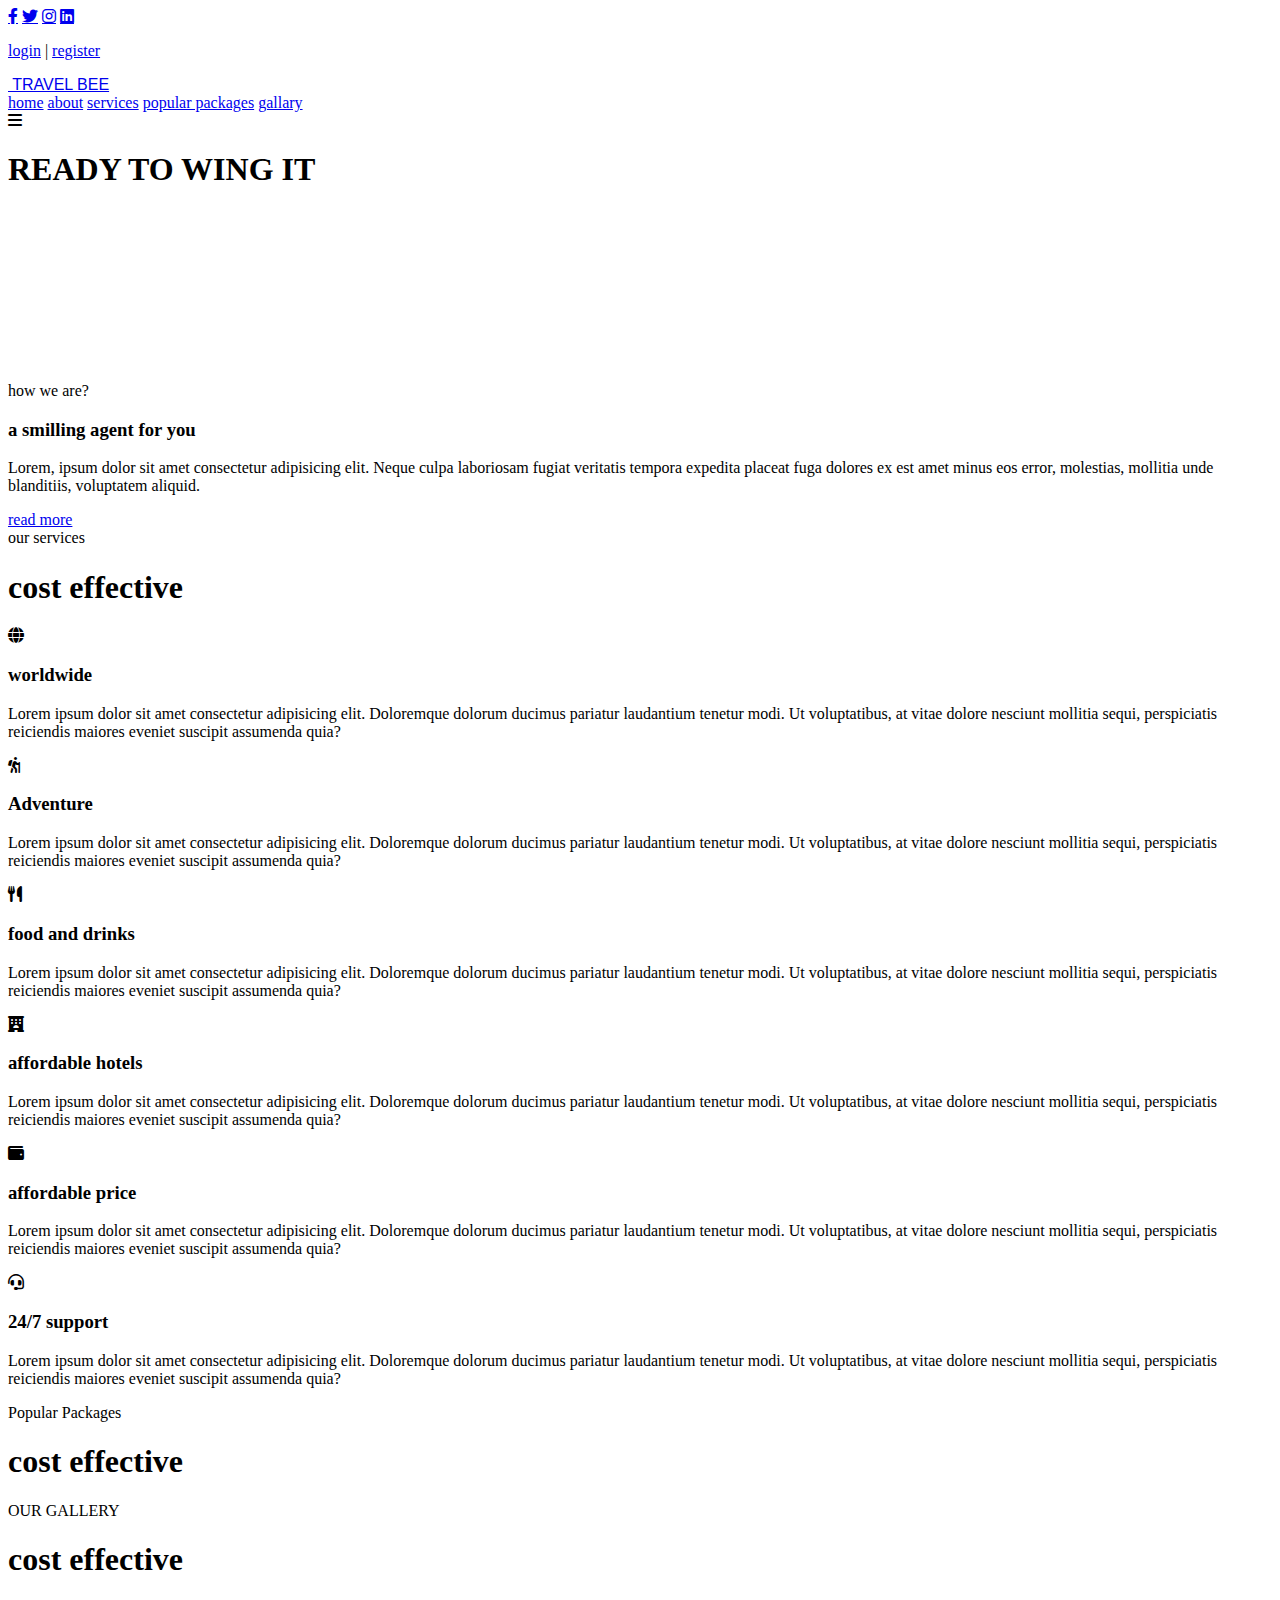
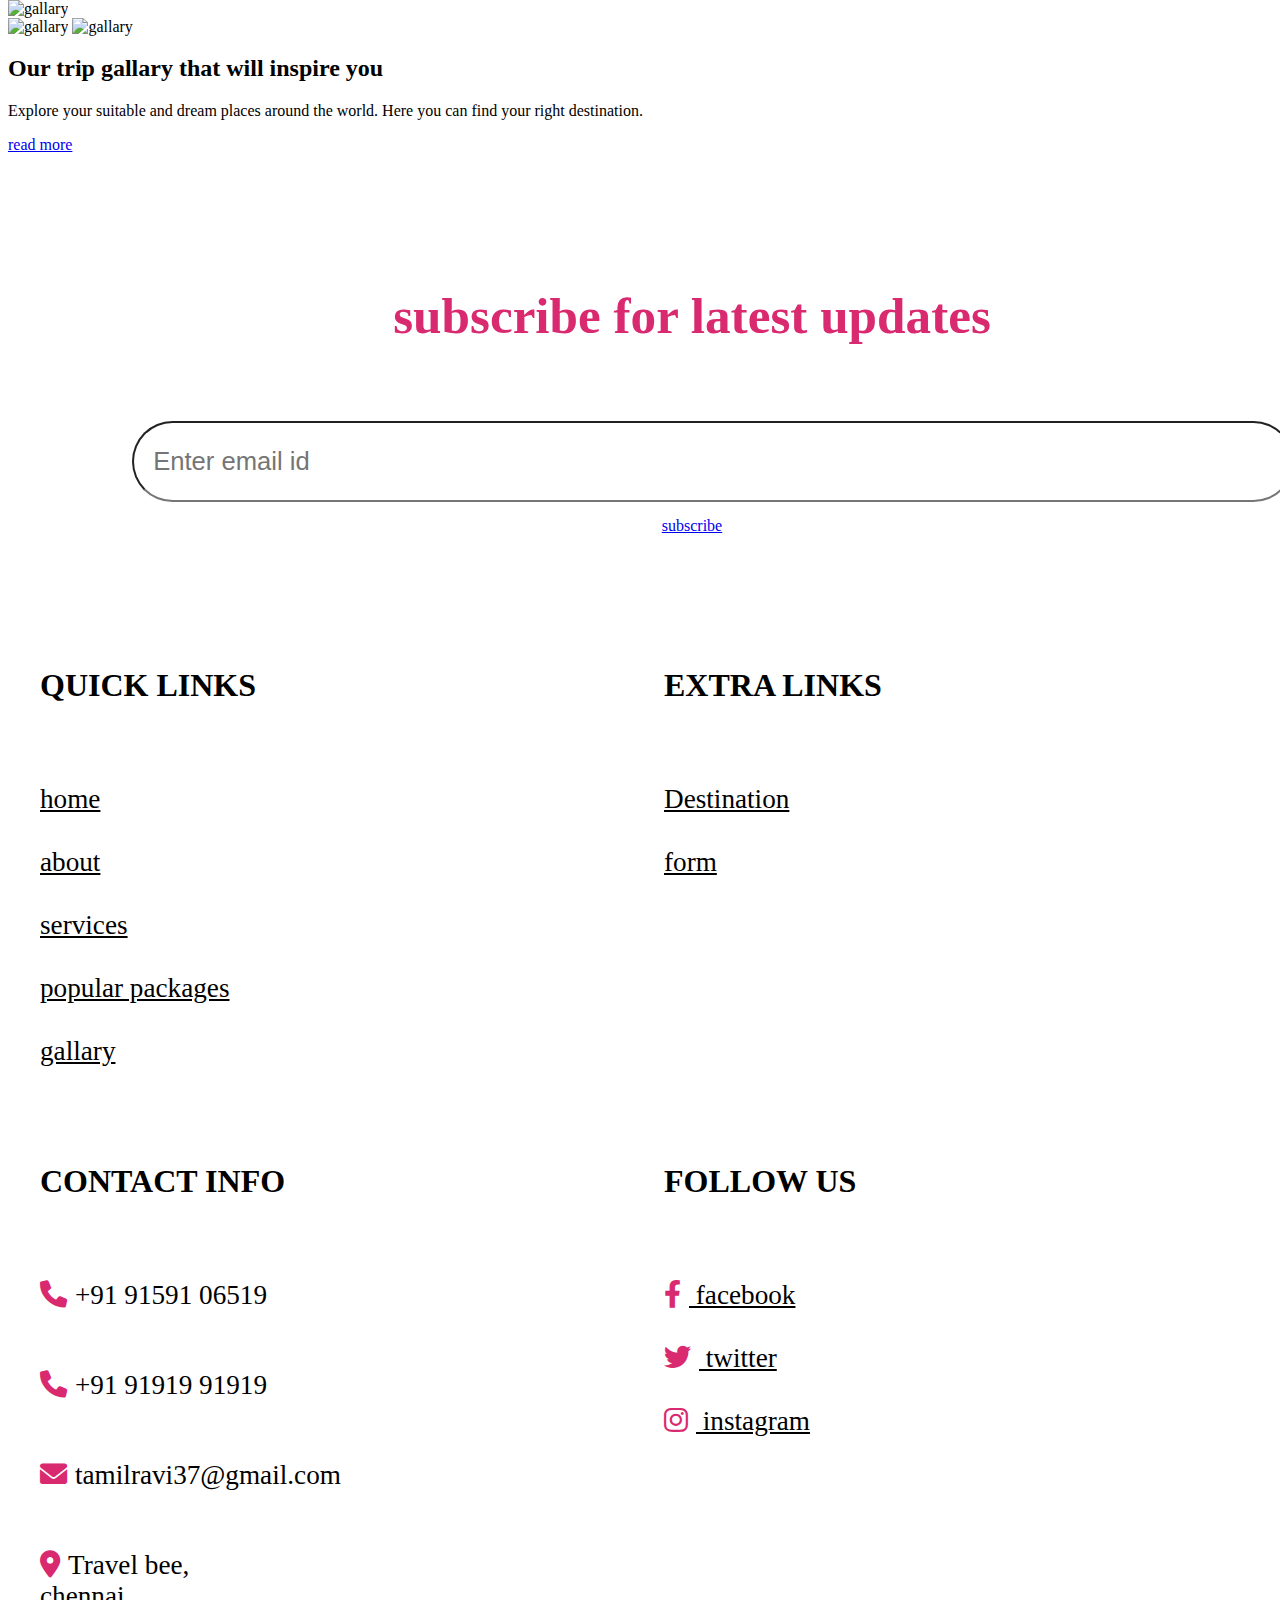
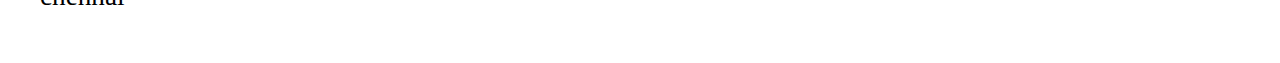
==== index.html @ f093dcd7 "Add files via upload" ====
<!DOCTYPE html>
<html lang="en">
<head>
    <meta charset="UTF-8">
    <meta http-equiv="X-UA-Compatible" content="IE=edge">
    <meta name="viewport" content="width=device-width, initial-scale=1.0">
    <title>Document</title>
    <link rel="stylesheet" href="./css folder/style.css">
    <link rel="stylesheet" href="./css folder/style1.css">
    <link rel="stylesheet" href="./newsletter.css">
    <link rel="stylesheet" href="https://cdnjs.cloudflare.com/ajax/libs/font-awesome/6.0.0/css/all.min.css">
    <link rel="stylesheet" href="https://cdn.jsdelivr.net/npm/swiper@10/swiper-bundle.min.css"/>
</head>
</head>
<body>

<header class="header">

    <div class="header-1">
       <div class="flex">
          <div class="share">
             <a href="#" class="fab fa-facebook-f"></a>
             <a href="#" class="fab fa-twitter"></a>
             <a href="#" class="fab fa-instagram"></a>
             <a href="#" class="fab fa-linkedin"></a>
          </div>
          <p><a href="login.php">login</a> | <a href="register.php">register</a> </p>
       </div>
    </div>

     <div class="header-2">
        <div class="flex">
           <a href="home.php" class="logo" style=" font-family: 'Kaushan Script', 'Tofu', sans-serif;"><i class="fa-solid fa-book-journal-whlls"></i></i> TRAVEL BEE</a>
     
           <nav class="navbar">
              <a href="#">home</a>
              <a href="#about">about</a>
              <a href="#services">services</a>
              <a href="#game-section">popular packages</a>
              <a href="#gallary">gallary</a>
           </nav>
           <div class="icons">
              <div id="menu-btn" class="fas fa-bars"></div>
           </div>
        </div>
     </div>
     <div class="main">
      <header>
          <h1 class="big-title translate" data-speed="0.1" >READY TO WING IT</h1>
          <img src="./img/person.png" class="person translate" data-speed="-0.25" alt="">
          <img src="./img/mountain1.png" class="mountain1 translate" data-speed="-0.2" alt="">
          <img src="./img/mountain2.png" class="mountain2 translate" data-speed="0.4" alt="">
          <img src="./img/mountain3.png" class="mountain3 translate" data-speed="0.3" alt="">
          <img src="./img/sky.png" class="sky translate" data-speed="0.5" alt="">
      </header>

      <!-- Rest of the page content goes here -->
  </div>
</header>
<!------aboutus sections-------------->
<section class="about" id="about">
   <div class="video-container" data-aos="fade-right" data-aos-delay="300">
      <video src="./vide0/couple_swimming_under_the_sea (720p).mp4"muted autoplay loop class="video"></video>
   </div>
   <div class="content" data-aos="fade-left" data-aos-delay="600">
      <span>how we are?</span>
      <h3>a smilling agent for you</h3>
      <p>Lorem, ipsum dolor sit amet consectetur adipisicing elit. Neque culpa laboriosam fugiat veritatis tempora expedita placeat fuga dolores ex est amet minus eos error, molestias, mollitia unde blanditiis, voluptatem aliquid.</p>
      <a href="./about.html" class="btnn">read more</a>
      
   </div>
</section>
<!------about us  sections-------------->
<section class="services" id="services">
   <div class="head">
      <span>our services</span>
      <h1>cost effective</h1>
   </div>
   <div class="box-container">
      <div class="box" data-aos="zoom-in-up" data-aos-delay="150">
         <i class="fas fa-globe"></i>
         <h3>worldwide</h3>
         <p>Lorem ipsum dolor sit amet consectetur adipisicing elit. Doloremque dolorum ducimus pariatur laudantium tenetur modi. Ut voluptatibus, at vitae dolore nesciunt mollitia sequi, perspiciatis reiciendis maiores eveniet suscipit assumenda quia?</p>
      </div>
      <div class="box" data-aos="zoom-in-up" data-aos-delay="300">
         <i class="fas fa-hiking"></i>
         <h3>Adventure</h3>
         <p>Lorem ipsum dolor sit amet consectetur adipisicing elit. Doloremque dolorum ducimus pariatur laudantium tenetur modi. Ut voluptatibus, at vitae dolore nesciunt mollitia sequi, perspiciatis reiciendis maiores eveniet suscipit assumenda quia?</p>
      </div>
      <div class="box" data-aos="zoom-in-up" data-aos-delay="450">
         <i class="fas fa-utensils"></i>
         <h3>food and drinks</h3>
         <p>Lorem ipsum dolor sit amet consectetur adipisicing elit. Doloremque dolorum ducimus pariatur laudantium tenetur modi. Ut voluptatibus, at vitae dolore nesciunt mollitia sequi, perspiciatis reiciendis maiores eveniet suscipit assumenda quia?</p>
      </div>
      <div class="box" data-aos="zoom-in-up" data-aos-delay="600">
         <i class="fas fa-hotel"></i>
         <h3>affordable hotels</h3>
         <p>Lorem ipsum dolor sit amet consectetur adipisicing elit. Doloremque dolorum ducimus pariatur laudantium tenetur modi. Ut voluptatibus, at vitae dolore nesciunt mollitia sequi, perspiciatis reiciendis maiores eveniet suscipit assumenda quia?</p>
      </div>
      <div class="box" data-aos="zoom-in-up" data-aos-delay="750">
         <i class="fas fa-wallet"></i>
         <h3>affordable price</h3>
         <p>Lorem ipsum dolor sit amet consectetur adipisicing elit. Doloremque dolorum ducimus pariatur laudantium tenetur modi. Ut voluptatibus, at vitae dolore nesciunt mollitia sequi, perspiciatis reiciendis maiores eveniet suscipit assumenda quia?</p>
      </div>
      <div class="box" data-aos="zoom-in-up" data-aos-delay="900">
         <i class="fas fa-headset"></i>
         <h3>24/7 support</h3>
         <p>Lorem ipsum dolor sit amet consectetur adipisicing elit. Doloremque dolorum ducimus pariatur laudantium tenetur modi. Ut voluptatibus, at vitae dolore nesciunt mollitia sequi, perspiciatis reiciendis maiores eveniet suscipit assumenda quia?</p>
      </div>
   </div>
</section>
<!-----------------------------destination sections-------->
<section class="game-section" id="game-section">
   <div class="head">
      <span>Popular Packages</span>
      <h1>cost effective</h1>
   </div>
   <div class="owl-carousel custom-carousel owl-theme">
     <div class="item active" style="background-image: url(./img/pexels-asad-photo-maldives-3601422.jpg);">
       <div class="item-desc">
         <h3>MALDIVES</h3>
         <p>Dota 2 is a multiplayer online battle arena by Valve. The game is a sequel to Defense of the
           Ancients, which was a community-created mod for Blizzard Entertainment's Warcraft III.</p>
           <a href="#" class="btnn">read more</a>
       </div>
     </div>
     <div class="item" style="background-image: url(./img/pexels-pixabay-415958.jpg);">
       <div class="item-desc">
         <h3>LONDON</h3>
         <p>The Witcher 3 is a multiplayer online battle arena by Valve. The game is a sequel to Defense
           of the Ancients, which was a community-created mod for Blizzard Entertainment's Warcraft III.</p>
           <a href="#" class="btnn">read more</a>
       </div>
     </div>
     <div class="item" style="background-image: url(./img/pexels-dominika-gregušová-672532.jpg);">
       <div class="item-desc">
         <h3>ENGLAND</h3>
         <p>RDR 2 is a multiplayer online battle arena by Valve. The game is a sequel to Defense of the
           Ancients, which was a community-created mod for Blizzard Entertainment's Warcraft III.</p>
           <a href="#" class="btnn">read more</a>
       </div>
     </div>
     <div class="item" style="background-image: url(./img/pexels-mo-ismail-3763190.jpg);">
       <div class="item-desc">
         <h3>DUBAI</h3>
         <p>PUBG 2 is a multiplayer online battle arena by Valve. The game is a sequel to Defense of the
           Ancients, which was a community-created mod for Blizzard Entertainment's Warcraft III.</p>
           <a href="#" class="btnn">read more</a>
       </div>
     </div>
     <div class="item" style="background-image: url(./img/pexels-nadi-lindsay-2421179.jpg);">
       <div class="item-desc">
         <h3>ENGLAND</h3>
         <p>Battle royale where 100 players fight to be the last person standing. which was a community-created mod
           for Blizzard Entertainment's Warcraft III.</p>
           <a href="#" class="btnn">read more</a>
       </div>
     </div>
     <div class="item" style="background-image: url(./img/pexels-ricky-esquivel-1586298.jpg);">
       <div class="item-desc">
         <h3>SWITZERLAND</h3>
         <p>Far Cry 5 is a 2018 first-person shooter game developed by Ubisoft.
           which was a community-created mod for Blizzard Entertainment's Warcraft III.</p>
           <a href="#" class="btnn">read more</a>
       </div>
     </div>
   </div>
   </div>
 </section>
<!---------------------------gallery section----------------------------------->
<section class="gallary" id="gallary">
   <div class="head">
      <span>OUR GALLERY</span>
      <h1>cost effective</h1>
   </div>
   <div class="section__container gallary__container">
     <div class="image__gallary">
       <div class="gallary__col">
         <img src="./img/pexels-alessio-cesario-1906879.jpg" alt="gallary" />
       </div>
       <div class="gallary__col">
         <img src="./img/pexels-dominika-gregušová-672532.jpg" alt="gallary" />
         <img src="./img/pexels-nadi-lindsay-2421179.jpg" alt="gallary" />
       </div>
     </div>
     <div class="gallary__content">
       <div>
         <h2 class="section__title">
           Our trip gallary that will inspire you
         </h2>
         <p class="section__subtitle">
           Explore your suitable and dream places around the world. Here you
           can find your right destination.
         </p>
         <a href="./gallery.html" class="btnn">read more</a>
       </div>
     </div>
   </div>
 </section>
<!-------------------------------------------review section------------------>
  
<!------------------------------------------------------------------>
<section class="newsletter" id="newsletter">
  <form action="" method="post">
      <h3>subscribe for latest updates</h3>
      <input type="email" name="" id="" placeholder="Enter email id" class="box">
      <a href="#" class="btnn" id="ok">subscribe</a>
  </form>
</section>


<!-------------------------------footer ------------------------------>
  
<section class="footer">

  <div class="box-container">

     <div class="box">
        <h3>quick links</h3>
        <a href="#">home</a>
              <a href="#about">about</a>
              <a href="#services">services</a>
              <a href="#game-section">popular packages</a>
              <a href="#gallary">gallary</a>
     </div>

     <div class="box">
        <h3>extra links</h3>
        <a href="#">Destination</a>
        <a href="#">form</a>
     </div>

     <div class="box">
        <h3>contact info</h3>
        <p> <i class="fas fa-phone"></i>+91 91591 06519 </p>
        <p> <i class="fas fa-phone"></i>+91 91919 91919 </p>
        <p> <i class="fas fa-envelope"></i>tamilravi37@gmail.com </p>
        <p> <i class="fas fa-map-marker-alt"></i>Travel bee,<br>chennai</p>
     </div>

     <div class="box">
        <h3>follow us</h3>
        <a href="#"> <i class="fab fa-facebook-f"></i> facebook </a>
        <a href="#"> <i class="fab fa-twitter"></i> twitter </a>
        <a href="#"> <i class="fab fa-instagram"></i> instagram </a>

     </div>

  </div>

</section>




























 
 <link rel="stylesheet" href="https://cdn.jsdelivr.net/npm/owl.carousel@2.3.4/dist/assets/owl.carousel.min.css">
<link rel="stylesheet" href="https://cdn.jsdelivr.net/npm/owl.carousel@2.3.4/dist/assets/owl.theme.default.min.css">
<!-- ... Your existing style.css link ... -->
<script src="https://code.jquery.com/jquery-3.6.0.min.js"></script>
<script src="https://cdn.jsdelivr.net/npm/owl.carousel@2.3.4/dist/owl.carousel.min.js"></script>
<script src="./javascript/script.js"></script>
<script src="./javascript/script1.js"></script>
<script src="./javascript/toggle.js"></script>
</body>
</html>
---- newsletter.css ----
.newsletter form{
    max-width: 70rem;
    margin-left: auto;
    text-align:center;
    padding: 5rem 20px;
    margin-bottom: 20px;
 
 }
 .newsletter {
   background-image: url("./img/pexels-pixabay-415958.jpg");
   background-size: cover;
   background-position: center;
   background-attachment: fixed;
}

 .newsletter form h3{
    font-size: 3.2rem;
    color:#d9296f;
    padding-bottom: .7rem;
 }
 .newsletter form .box{
    width: 100%;
    margin: .9rem 0;
    padding: 1.5rem 1.2rem;
    font-size: 1.6rem;
    color: var(--black); border-radius: 9rem;
    text-transform: none;
 }
 .newsletter form .box .btn:hover:hover{
  background-color: #d9296f;
  color: #d9296f;
}
 
 
 @media(max-width:750px){
    .newsletter{
        width: 100%;
    }
 }








  

.footer{
   background-color: var(--light-bg);
}

.footer .box-container{
   max-width: 1200px;
   margin:0 auto;
   display: grid;
   grid-template-columns: repeat(auto-fit, minmax(25rem, 1fr));
   gap:3rem;
}

.footer .box-container .box h3{
   text-transform: uppercase;
   color:var(--black);
   font-size: 2rem;
   padding-bottom: 2rem;
}

.footer .box-container .box p,
.footer .box-container .box a{
   display: block;
   font-size: 1.7rem;
   color:var(--light-color);
   padding:1rem 0;
}

.footer .box-container .box p i,
.footer .box-container .box a i{
   color:#d9296f;
   padding-right: .5rem;
}

.footer .box-container .box a:hover{
   color:#d9296f;
   text-decoration: underline;
}

.footer .credit{
   text-align: center;
   font-size: 2rem;
   color:var(--light-color);
   border-top: var(--border);
   margin-top: 2.5rem;
   padding-top: 2.5rem;
}

.footer .credit span{
   color:var(--purple);
}
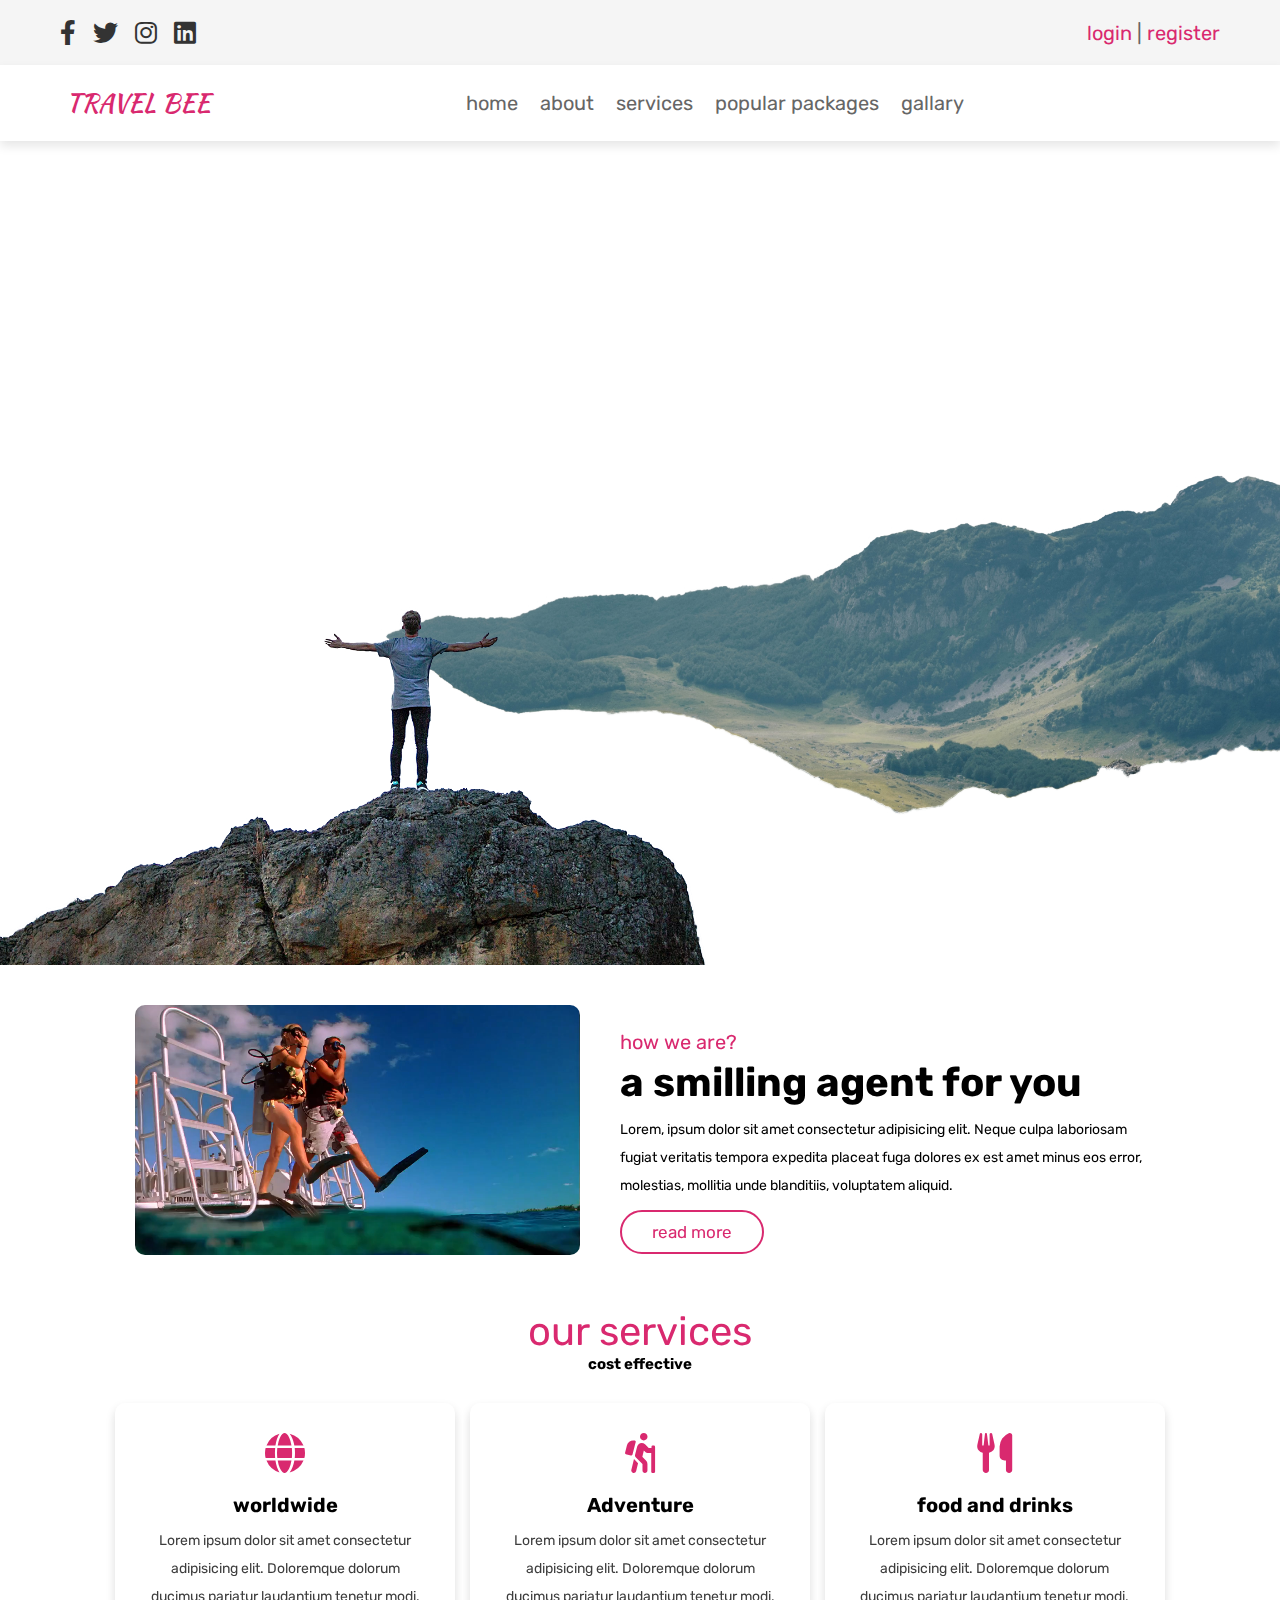
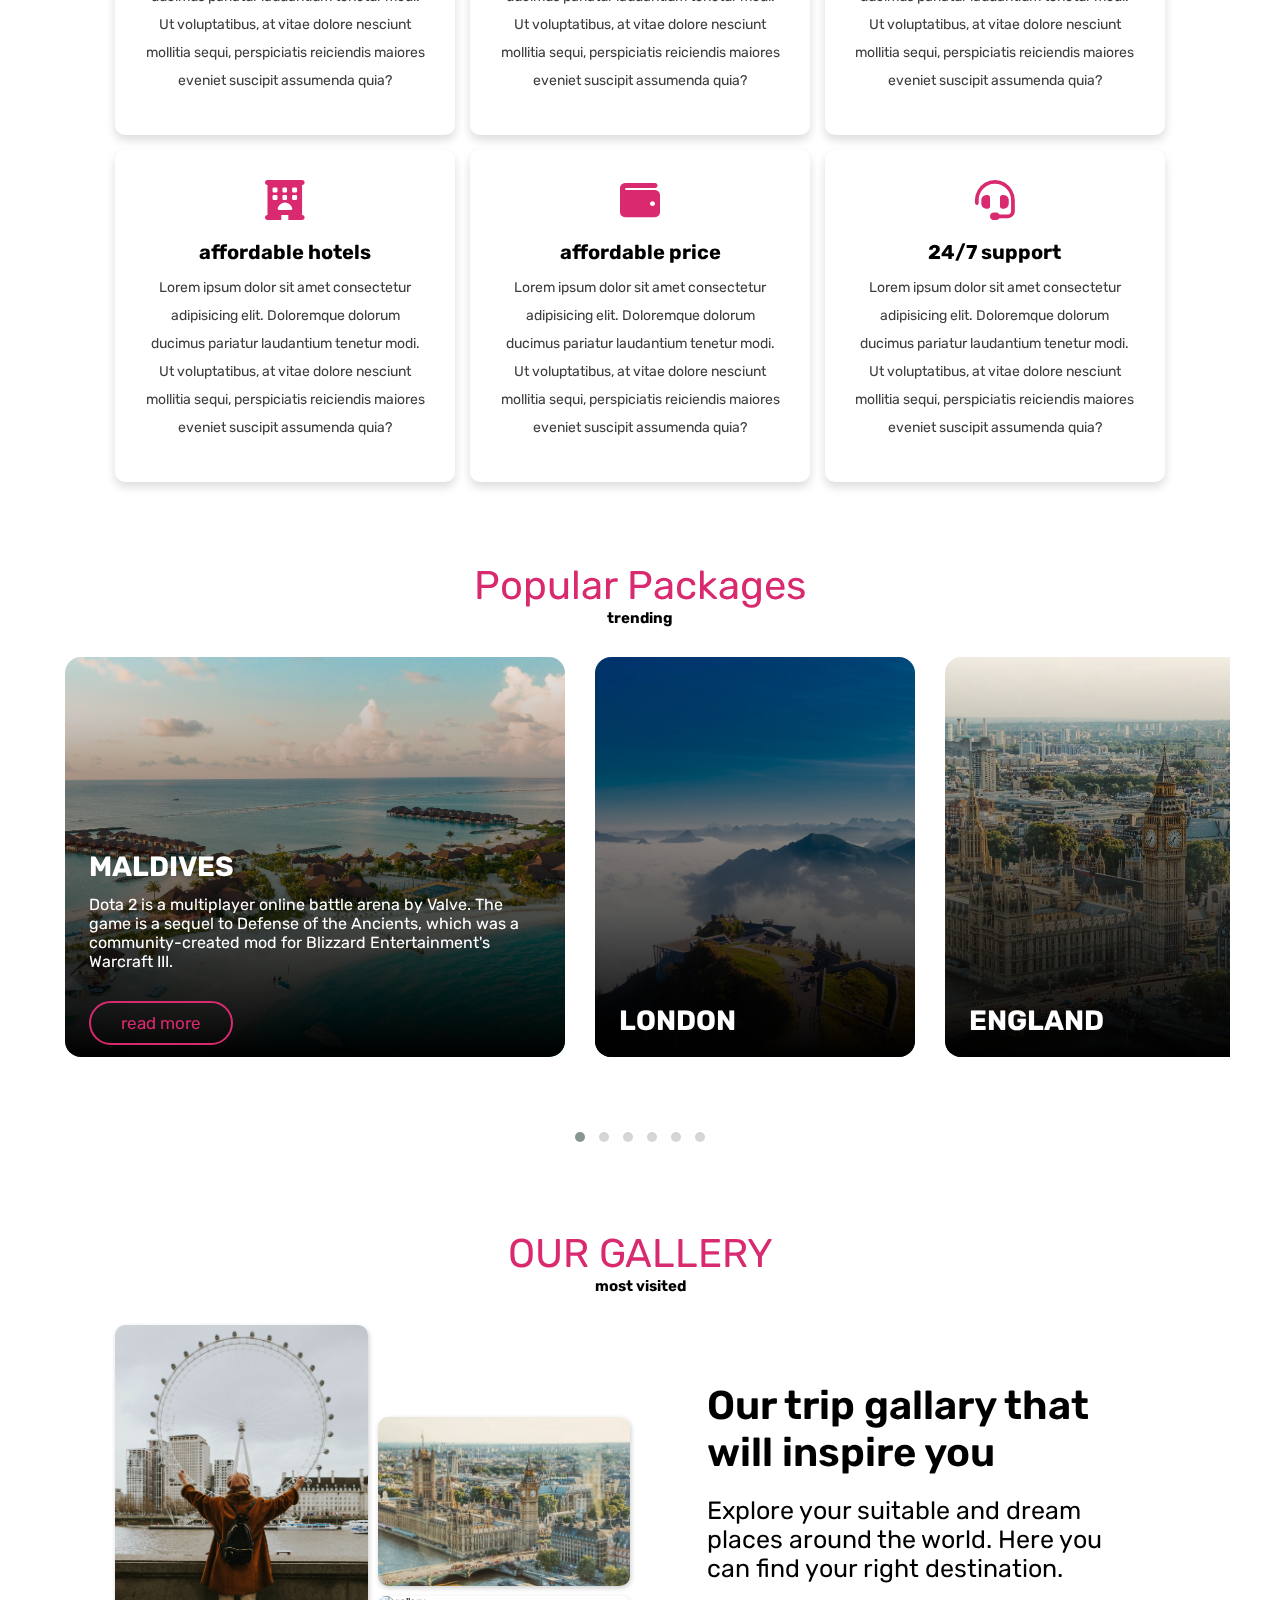
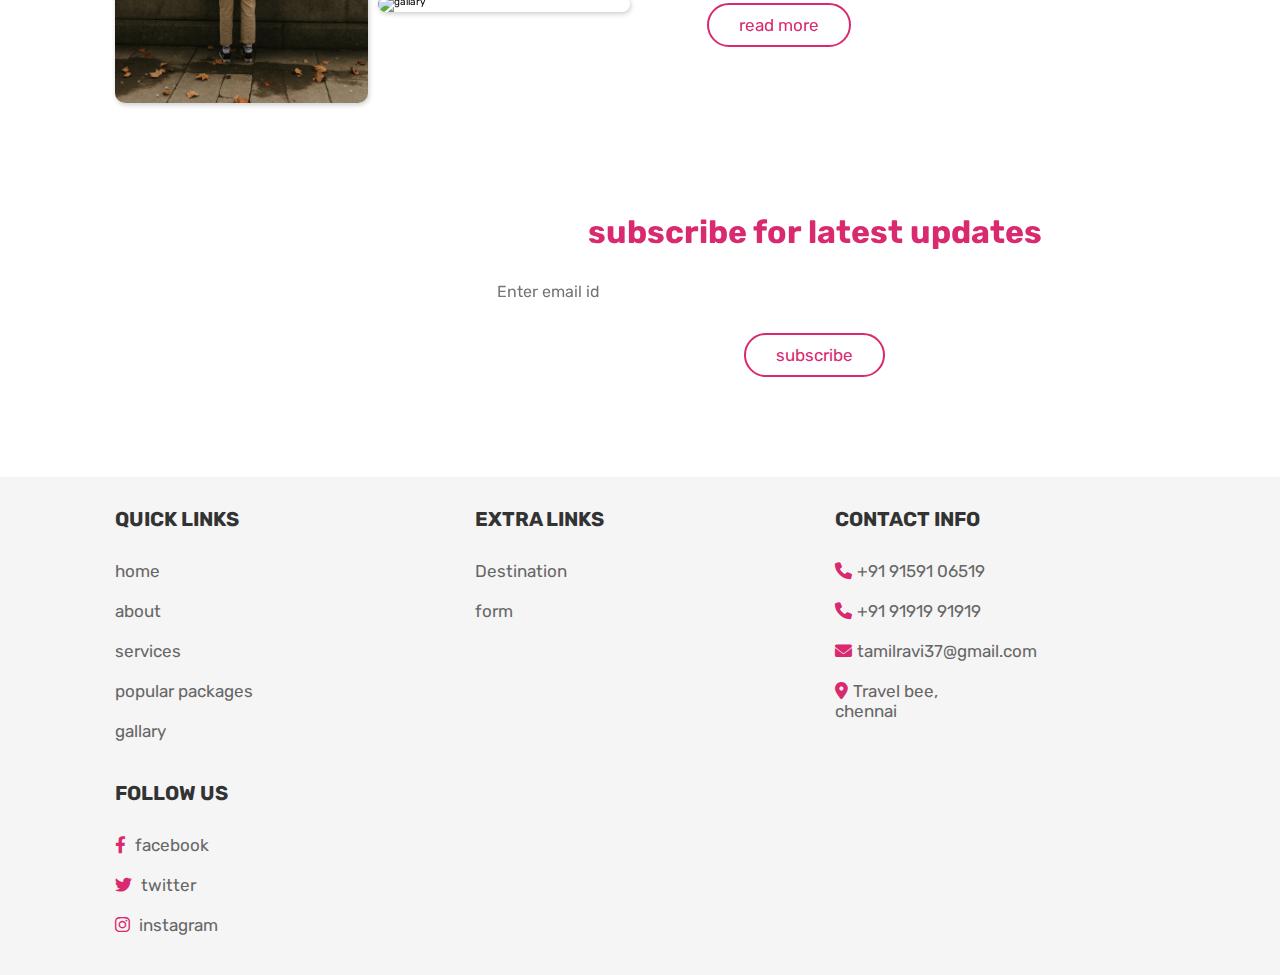
==== commit ce9b75ad: "Update index.html" ====
--- a/index.html
+++ b/index.html
@@ -113,7 +113,7 @@
 <section class="game-section" id="game-section">
    <div class="head">
       <span>Popular Packages</span>
-      <h1>cost effective</h1>
+      <h1>trending</h1>
    </div>
    <div class="owl-carousel custom-carousel owl-theme">
      <div class="item active" style="background-image: url(./img/pexels-asad-photo-maldives-3601422.jpg);">
@@ -171,7 +171,7 @@
 <section class="gallary" id="gallary">
    <div class="head">
       <span>OUR GALLERY</span>
-      <h1>cost effective</h1>
+      <h1>most visited</h1>
    </div>
    <div class="section__container gallary__container">
      <div class="image__gallary">
@@ -287,4 +287,4 @@
 <script src="./javascript/script1.js"></script>
 <script src="./javascript/toggle.js"></script>
 </body>
-</html>+</html>
--- a/css folder/style.css
+++ b/css folder/style.css
@@ -0,0 +1,585 @@
+@import url('https://fonts.googleapis.com/css2?family=Rubik:wght@300;400;500;600&display=swap');
+@import url('https://fonts.googleapis.com/css2?family=Bungee+Spice&family=Tofu&display=swap');
+@import url('https://fonts.googleapis.com/css2?family=Rubik:wght@300;400;500;600&display=swap');
+@import url('https://fonts.googleapis.com/css2?family=Kaushan+Script&display=swap');
+
+:root{
+   --purple:#d9296f;
+   --red:#c0392b;
+   --orange:#f39c12;
+   --black:#333;
+   --white:#fff;
+   --light-color:#666;
+   --light-white:#ffffff;
+   --light-bg:#f5f5f5;
+   --border:.1rem solid var(--black);
+   --box-shadow:0 .5rem 1rem rgba(0,0,0,.1);
+}
+
+*{
+   font-family: 'Rubik', sans-serif;
+   margin:0; padding:0;
+   box-sizing: border-box;
+   outline: none; border:none;
+   text-decoration: none;
+   transition:all .2s linear;
+}
+
+*::selection{
+   background-color: var(--purple);
+   color:var(--white);
+}
+
+*::-webkit-scrollbar{
+   height: .5rem;
+   width: 1rem;
+}
+
+*::-webkit-scrollbar-track{
+   background-color: transparent;
+}
+
+*::-webkit-scrollbar-thumb{
+   background-color: var(--purple);
+}
+
+html{
+   font-size: 62.5%;
+   overflow-x: hidden;
+}
+
+section{
+   padding:3rem 9%;
+}
+
+
+@keyframes fadeIn {
+   0%{
+      transform: translateY(1rem);
+      opacity: .2s;
+   }
+}
+.header .header-1{
+   background-color: var(--light-bg);
+}
+
+.header .header-1 .flex{
+   padding:2rem;
+   display: flex;
+   align-items: center;
+   justify-content: space-between;
+   max-width: 1200px;
+   margin:0 auto;
+}
+
+.header .header-2{
+   box-shadow: var(--box-shadow);
+   position: absolute;
+   width: 100%;
+   z-index: 2;
+}
+
+.header .header-2.active{
+   position: fixed;
+   top:0; left:0; right:0;
+   z-index: 1000;
+}
+
+.header .header-2 .flex{
+   padding:2rem;
+   display: flex;
+   align-items: center;
+   justify-content: space-between;
+   max-width: 1200px;
+   margin:0 auto;
+   position: relative;
+}
+.header .header-2 .flex .navbar.active a {
+   display: inline-block;
+   margin: 2rem 1rem;
+}
+
+.header .header-1 .flex .share a{
+   font-size: 2.5rem;
+   margin-right: 1.5rem;
+   color:var(--black);
+}
+
+.header .header-1 .flex .share a:hover{
+   color:var(--purple);
+   text-decoration: none;
+}
+
+.header .header-1 .flex p{
+   font-size: 2rem;
+   color:var(--light-color);
+}
+
+.header .header-1 .flex p a{
+   color:var(--purple);
+}
+
+.header .header-1 .flex p a:hover{
+   text-decoration: none;
+}
+
+.header .header-2 .flex .logo{
+   font-size: 2.5rem;
+   color:var(--purple);
+}
+
+.header .header-2 .flex .navbar a{
+   margin:0 1rem;
+   font-size: 2rem;
+   color:var(--light-color);
+}
+
+.header .header-2 .flex .navbar a:hover{
+   color:var(--purple);
+   text-decoration: none;
+}
+
+.header .header-2 .flex .icons > *{
+   font-size: 2.5rem;
+   color:var(--black);
+   cursor: pointer;
+   margin-left: 1.5rem;
+}
+
+.header .header-2 .flex .icons > *:hover{
+   color:var(--purple);
+}
+
+#menu-btn{
+   display: none;
+}
+
+.header .header-2 .flex .user-box{
+   position: absolute;
+   top:120%; right:2rem;
+   background-color: var(--white);
+   border-radius: .5rem;
+   box-shadow: var(--box-shadow);
+   border:var(--border);
+   padding:2rem;
+   text-align: center;
+   width: 30rem;
+   display: none;
+   animation: fadeIn .2s linear;
+}
+
+.header .header-2 .flex .user-box.active{
+   display: inline-block;
+}
+
+.header .header-2 .flex .user-box p{
+   font-size: 2rem;
+   color:var(--light-color);
+   margin-bottom: 1.5rem;
+}
+
+.header .header-2 .flex .user-box p span{
+   color:var(--purple);
+}
+
+.header .header-2 .flex .user-box .delete-btn{
+   margin-top: 0;
+}
+
+/* media queries  */
+@media (max-width:991px){
+
+   html{
+      font-size: 55%;
+   }
+   
+}
+@media (max-width:768px){
+
+   #menu-btn{
+      display: inline-block;
+   }
+
+   .header .header-2 .flex .navbar{
+      position: absolute;
+      top:99%; left:0; right:0;
+      border-top: var(--border);
+      clip-path: polygon(0 0, 100% 0, 100% 0, 0 0);
+   }
+
+   .header .header-2 .flex .navbar.active{
+      clip-path: polygon(0 0, 100% 0, 100% 100%, 0 100%);
+   }
+
+   .header .header-2 .flex .navbar a{
+      display: block;
+      font-size: 2.5rem;
+      margin:2rem;
+      color: black;
+   }
+
+   .home .content h3{
+      font-size: 3.5rem;
+   }
+
+}
+
+@media (max-width:450px){
+
+   html{
+      font-size: 50%;
+   }
+
+   .heading h3{
+      font-size: 3.5rem;
+   }
+
+   .title{
+      font-size: 3rem;
+   }
+
+}
+
+.main header:after{
+   content: '';
+   position: relative;
+   width: 100%;
+   height: 110%;
+   left: 0;
+   top: 0;
+   background-color: rgba(0, 0, 0, 0.05);
+   z-index: 25;
+}
+.main header{
+   width: 100%;
+   height: 100vh;
+   position: relative;
+   overflow: hidden;
+}
+.main .mountain1{
+   position: absolute;
+   bottom: -100px;
+   width: 1500px;
+   right: 0;
+   z-index: 19;
+}
+
+.main .person{
+   position: absolute;
+   width: 800px;
+   bottom: -100px;
+   left: -70px;
+   z-index: 20;
+}
+
+.main .mountain2{
+   position: absolute;
+   width: 1300px;
+   bottom: -100px;
+   left: 0;
+   z-index: 18;
+}
+
+.main .mountain3{
+   position: absolute;
+   width: 900px;
+   bottom: 150px;
+   right: 0;
+   z-index: 17;
+}
+
+.main .sky{
+   position: absolute;
+   width: 2100px;
+   bottom: 250px;
+   right: 0;
+}
+.big-title{
+   position: absolute;
+   z-index: 30;
+   line-height: 5rem;
+  font-family: "Rock_Salt variant0", Tofu;
+   top: calc(40% - 2rem);
+   width: 100%;
+   text-align: center;
+   font-size: 9rem;
+   color: #fff;
+}
+@media(max-width: 600px){
+   .big-title{
+       font-size: 6rem
+   }
+   .main img{
+      height: 67%;
+      width: 100%;
+   }
+   .header .header-2 .flex .navbar a{
+      position: relative;
+   }
+}
+
+
+/*----------about us--------------------*/
+.about
+{
+   display: -webkit-box;
+   display:-ms-flexbox;
+   display: flex;
+   -webkit-box-align: center;
+   -ms-flex-align: center;
+   align-items: center;
+   -ms-flex-wrap: wrap;
+   flex-wrap: wrap;
+   gap:4rem;
+   margin-top: 1rem;
+   margin-left: 20px;
+}
+.about .video-container{
+   -webkit-box-flex: 1;
+   -ms-flex:1 1 42rem;
+   flex:1 1 32rem;
+}
+.about .video-container video
+{
+   border-radius: 1rem;
+   width:100%;
+}
+.about .content{
+   -webkit-box-flex: 1;
+   -ms-flex:1 1 42rem;
+   flex:1 1 42rem;
+   margin-bottom: -2rem;
+}
+.about .content span{
+   color: #d9296f;
+   font-size: 2rem;
+}
+.about .content h3{
+color: black;
+font-size: 4rem;
+margin-top: .5rem;
+}
+.about .content p{
+   padding: 1rem 0;
+   font-size: 1.4rem;
+   color: black;
+   line-height: 2;
+}
+#ok{
+   margin-top: 8px;
+}
+.btnn{
+   margin-top: 1 rem;
+   display: inline-block;
+   padding: 1rem 3rem;
+   font-size: 1.7rem;
+   color: #d9296f;
+   border: 0.2rem solid #d9296f;
+   border-radius: 5rem;
+   cursor: pointer;
+   background: none;
+}
+.btnn:hover{
+   background: #d9296f;
+   color: var(--light-white);
+}
+/*-----------------------about us end------------------------*/
+/*----------------------service-------------------------*/
+.head{
+   margin-top: -1rem;
+   text-align: center;
+   margin-bottom: 3rem;
+}
+.head span{
+   color: #d9296f;
+   font-size:4rem;
+}
+.head h1{
+   font-size:1.5rem;
+   color: black;
+}
+.main h1{
+   font-size: 70px;
+   line-height: 80px;
+}
+.services .box-container{
+   display: -ms-grid;
+   display: grid;
+   -ms-grid-column:(minmax(32rem,1fr))[auto-fit];
+   grid-template-columns: repeat(auto-fit,minmax(32rem,1fr));
+   gap: 1.5rem;
+}
+.services .box-container .box{
+   background: white;
+   border-radius: 1rem;
+   padding: 3rem;
+   text-align: center;
+   box-shadow: rgba(17 17 17 / 15%) 0px 0.5rem 1rem;
+}
+.services .box-container .box:hover{
+   transform: scale(1.05);
+   background: white;
+}
+.services .box-container .box i{
+   font-size: 4rem;
+   color: #d9296f;
+   margin-bottom: 2rem;
+}
+.services .box-container .box h3{
+   font-size: 2rem;
+   color: black;
+}
+.services .box-container .box p{
+   padding: 1rem 0;
+   font-size: 1.4rem;
+   color: #3d3d3d;
+   line-height: 2;
+}
+/*--------------------------destination-----------------------------*/
+.game-section p {
+   font-size: 16px;
+    /* Adjust the font size as per your preference */
+ }
+.game-section h3 {
+  margin: 0 0 10px;
+  font-size: 28px;
+  line-height: 36px;
+}
+.game-section {
+  padding: 60px 50px;
+}
+.game-section .item {
+  margin: 0 15px 60px;
+  width: 320px;
+  height: 400px;
+  display: flex;
+  display: -webkit-flex;
+  align-items: flex-end;
+  -webkit-align-items: flex-end;
+  background: #343434 no-repeat center center / cover;
+  border-radius: 16px;
+  overflow: hidden;
+  position: relative;
+  transition: all 0.4s ease-in-out;
+  -webkit-transition: all 0.4s ease-in-out;
+  cursor: pointer;
+}
+.game-section .item.active {
+  width: 500px;
+  /* box-shadow: 12px 40px 40px rgba(0, 0, 0, 0.25);
+  -webkit-box-shadow: 12px 40px 40px rgba(0, 0, 0, 0.25); */
+}
+.game-section .item:after {
+  content: "";
+  display: block;
+  position: absolute;
+  height: 100%;
+  width: 100%;
+  left: 0;
+  top: 0;
+  background-image: linear-gradient(rgba(0, 0, 0, 0), rgba(0, 0, 0, 1));
+}
+.game-section .item-desc {
+  padding: 0 24px 12px;
+  color: #fff;
+  position: relative;
+  z-index: 1;
+  overflow: hidden;
+  transform: translateY(calc(100% - 54px));
+  -webkit-transform: translateY(calc(100% - 54px));
+  transition: all 0.4s ease-in-out;
+  -webkit-transition: all 0.4s ease-in-out;
+}
+.game-section .item.active .item-desc {
+  transform: none;
+  -webkit-transform: none;
+}
+.game-section .item-desc p {
+  opacity: 0;
+  -webkit-transform: translateY(32px);
+  transform: translateY(32px);
+  transition: all 0.4s ease-in-out 0.2s;
+  -webkit-transition: all 0.4s ease-in-out 0.2s;
+}
+.game-section .item.active .item-desc p {
+  opacity: 1;
+  margin-bottom: 30px;
+  -webkit-transform: translateY(0);
+  transform: translateY(0);
+}
+@media (min-width: 992px) and (max-width: 1199px) {
+  h3 {
+    margin: 0 0 8px;
+    font-size: 24px;
+    line-height: 32px;
+  }
+
+  /* -------- Landing page ------- */
+  .game-section {
+    padding: 50px 30px;
+  }
+  .game-section .item {
+    margin: 0 12px 60px;
+    width: 260px;
+    height: 360px;
+  }
+  .game-section .item.active {
+    width: 400px;
+  }
+  .game-section .item-desc {
+    transform: translateY(calc(100% - 46px));
+    -webkit-transform: translateY(calc(100% - 46px));
+  }
+}
+
+@media (min-width: 768px) and (max-width: 991px) {
+  h3 {
+    margin: 0 0 8px;
+    font-size: 24px;
+    line-height: 32px;
+  /* -------- Landing page ------- */
+  .game-section {
+    padding: 50px 30px 40px;
+  }
+  .game-section .item {
+    margin: 0 12px 60px;
+    width: 240px;
+    height: 330px;
+  }
+  .game-section .item.active {
+    width: 360px;
+  }
+  .game-section .item-desc {
+    transform: translateY(calc(100% - 42px));
+    -webkit-transform: translateY(calc(100% - 42px));
+  }
+}
+
+@media (max-width: 767px) {
+  h3 {
+    margin: 0 0 8px;
+    font-size: 19px;
+    line-height: 24px;
+  }
+
+  /* -------- Landing page ------- */
+  .game-section {
+    padding: 30px 15px 20px;
+  }
+  .game-section .item {
+    margin: 0 10px 40px;
+    width: 200px;
+    height: 280px;
+  }
+  .game-section .item.active {
+    width: 270px;
+    box-shadow: 6px 10px 10px rgba(0, 0, 0, 0.25);
+    -webkit-box-shadow: 6px 10px 10px rgba(0, 0, 0, 0.25);
+  }
+  .game-section .item-desc {
+    padding: 0 14px 5px;
+    transform: translateY(calc(100% - 42px));
+    -webkit-transform: translateY(calc(100% - 42px));
+  }
+}
+  /* -------- Landing page ------- */--- a/css folder/style1.css
+++ b/css folder/style1.css
@@ -0,0 +1,65 @@
+
+.section__title {
+    font-size: 4rem;
+    font-weight: 600;
+    color: var(--text-dark);
+    margin-bottom: 1rem;
+  }
+  
+  .section__subtitle {
+    font-size: 2.5rem;
+    margin-top: 2rem;
+    color: var(--text-dark);
+    max-width: calc(var(--max-width) / 2);
+  }
+  
+  .gallary__container img {
+    width: 100%;
+    display: block;
+  }
+  
+  .gallary__container {
+    display: grid;
+    grid-template-columns: repeat(2, 1fr);
+    gap: 2rem;
+  }
+  
+  .image__gallary {
+    display: grid;
+    grid-template-columns: repeat(2, 1fr);
+    gap: 1rem;
+  }
+  
+  .gallary__col {
+    display: grid;
+    place-content: center;
+    gap: 1rem;
+  }
+  
+  .gallary__col img {
+    border-radius: 1rem;
+    box-shadow: 1px 2px 5px rgba(0, 0, 0, 0.2);
+  }
+  
+  .gallary__content {
+    display: flex;
+    align-items: center;
+    justify-content: center;
+    flex-direction: column;
+  }
+  
+  .gallary__content > div {
+    max-width: 400px;
+  }
+  
+  .gallary__content .section__subtitle {
+    margin-bottom: 2rem;
+  }
+  
+  
+  @media (width < 600px) {
+    .gallary__container {
+      grid-template-columns: repeat(1, 1fr);
+    }
+  }
+  